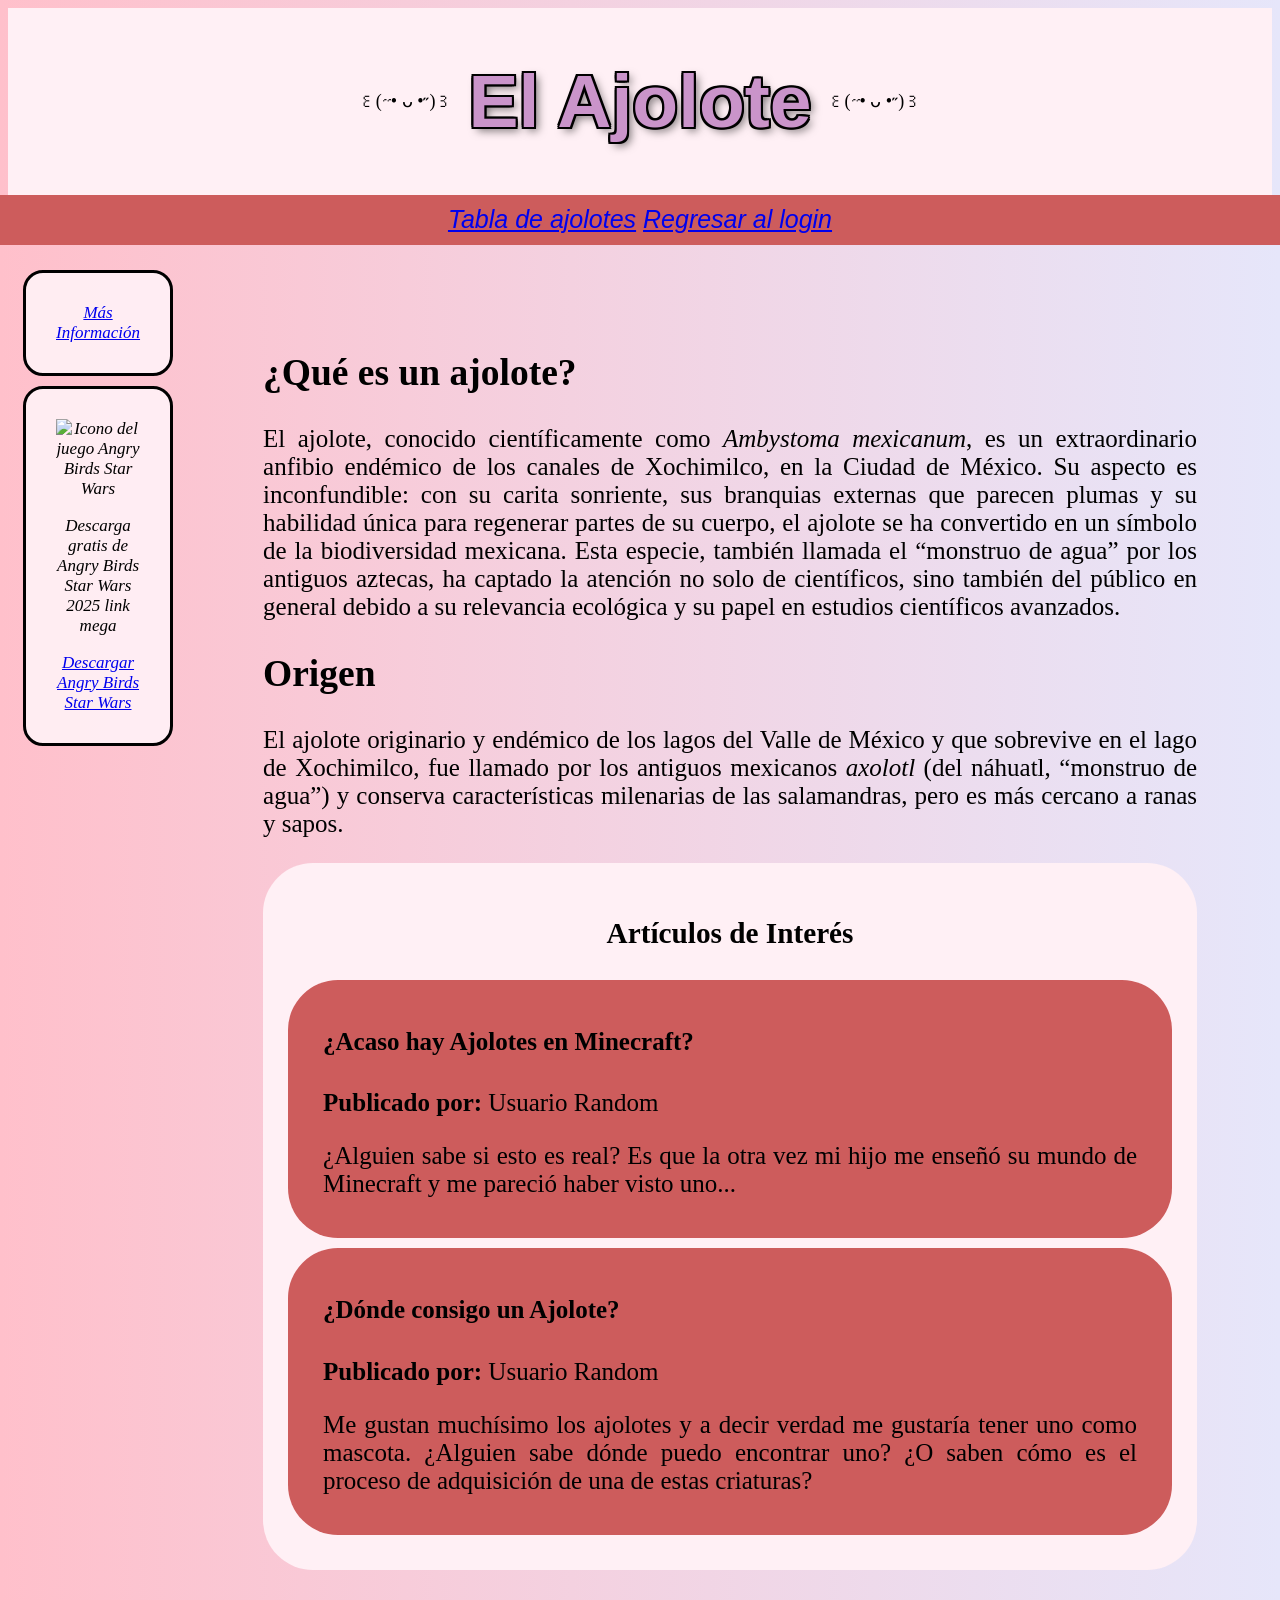
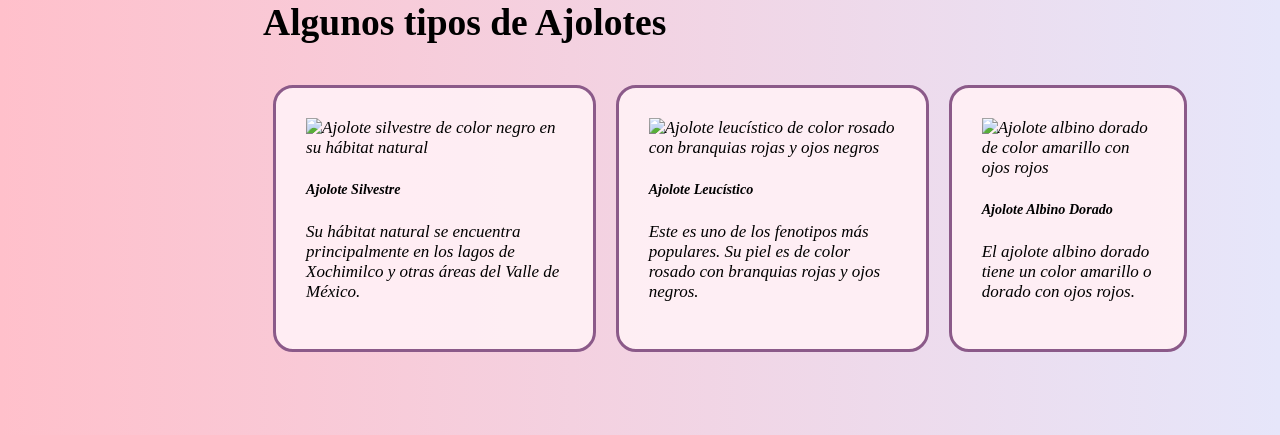
==== index.html @ 92deaf2a "Primer commit" ====
<!DOCTYPE html>
<html lang="es">
  <head>
    <meta charset="UTF-8" />
    <meta name="viewport" content="width=device-width, initial-scale=1.0" />
    <title>El Ajolote - Inicio</title>
    <link rel="stylesheet" href="./css/index.css" />
  </head>
  <body>
    <header class="ParteDelHeader">

      <div class="ParteDelTitulo">
        <p aria-hidden="true">꒰(˶• ᴗ •˶)꒱</p>
        <h1 class="TituloIndex">El Ajolote</h1>
        <p aria-hidden="true">꒰(˶• ᴗ •˶)꒱</p>
      </div>

      <div class="ParteNavegacion">
        <nav id="Navegacion" class="Navegacion" aria-label="Navegación principal">
          <a href="./tabla.html" aria-describedby="nav-description">Tabla de ajolotes</a>
          <a href="./login.html" aria-describedby="nav-description2">Regresar al login</a>
          <span id="nav-description" class="sr-only">Ir a la sección con información detallada de diferentes tipos de ajolotes</span>
          <span id="nav-description2" class="sr-only">Reggresar a la pagina del login</span>
        </nav>
      </div>

    </header>

    <div class="Contenido">

      <aside class="Lateral" aria-label="Información adicional y enlaces relacionados">

        <div class="ContenedorLink">
          <a href="https://i820.photobucket.com/albums/zz130/SirKristoff2/3e3e8c6c.jpg" aria-label="Enlace para obtener más información sobre nosotros">Más Información</a>
        </div>

        <div class="ContenedorLink">
          <img src="https://img.utdstc.com/icon/214/979/2149796275b30306382089f0c12a82680b55568d4b528d63e1dd159b22d4c610:200" alt="Icono del juego Angry Birds Star Wars">
          <p>Descarga gratis de Angry Birds Star Wars 2025 link mega</p>
          <a href="https://angry-birds-star-wars.uptodown.com/android" aria-label="Descargar Angry Birds Star Wars desde Uptodown">Descargar Angry Birds Star Wars</a>
        </div>

      </aside>

      <main class="TodoElContenidoEscrito" role="main" aria-label="Contenido principal sobre ajolotes">

        <section aria-labelledby="que-es-ajolote">
          <h2 id="que-es-ajolote">¿Qué es un ajolote?</h2>
          <p>
          El ajolote, conocido científicamente como <em>Ambystoma mexicanum</em>, es un
          extraordinario anfibio endémico de los canales de Xochimilco, en la
          Ciudad de México. Su aspecto es inconfundible: con su carita
          sonriente, sus branquias externas que parecen plumas y su habilidad
          única para regenerar partes de su cuerpo, el ajolote se ha convertido
          en un símbolo de la biodiversidad mexicana. Esta especie, también
          llamada el <q>monstruo de agua</q> por los antiguos aztecas, ha captado la
          atención no solo de científicos, sino también del público en general
          debido a su relevancia ecológica y su papel en estudios científicos
          avanzados.
          </p>
        </section>

        <section aria-labelledby="origen-ajolote">
          <h2 id="origen-ajolote">Origen</h2>
          <p>
          El ajolote originario y endémico de los lagos del Valle de México y
          que sobrevive en el lago de Xochimilco, fue llamado por los antiguos
          mexicanos <em>axolotl</em> (del náhuatl, <q>monstruo de agua</q>) y conserva
          características milenarias de las salamandras, pero es más cercano a
          ranas y sapos.
          </p>
          
        </section>

        <section class="papuArticulos" aria-labelledby="articulos-interes">
          <h3 id="articulos-interes" class="tituloArticulos">Artículos de Interés</h3>

          <article class="ejemploArticulo" aria-labelledby="articulo-minecraft">
            <h4 id="articulo-minecraft">¿Acaso hay Ajolotes en Minecraft?</h4>
            <p><strong>Publicado por:</strong> Usuario Random</p>
            <p>
              ¿Alguien sabe si esto es real? Es que la otra vez mi hijo
              me enseñó su mundo de Minecraft y me pareció haber visto uno...
            </p>
          </article>

          <article class="ejemploArticulo" aria-labelledby="articulo-donde-conseguir">
            <h4 id="articulo-donde-conseguir">¿Dónde consigo un Ajolote?</h4>
            <p><strong>Publicado por:</strong> Usuario Random</p>
            <p>
              Me gustan muchísimo los ajolotes y a decir verdad me gustaría
              tener uno como mascota. ¿Alguien sabe dónde puedo encontrar uno?
              ¿O saben cómo es el proceso de adquisición de una de estas criaturas?
            </p>
          </article>
        </section>

        <section aria-labelledby="tipos-ajolotes" id="tabla-ajolotes">
          <h2 id="tipos-ajolotes">Algunos tipos de Ajolotes</h2>
          <div id="Tarjetas" class="Tarjetas" role="list" aria-label="Lista de diferentes tipos de ajolotes">

            <div class="tarjetaUnica" role="listitem" aria-labelledby="ajolote-silvestre">
              <img class="ImagenAjolote" src="https://puebla-es.acuariomichin.com/wp-content/uploads/2021/07/ajolote-peligro-de-extincion-1024x640.jpg" alt="Ajolote silvestre de color negro en su hábitat natural">
              <h5 id="ajolote-silvestre">Ajolote Silvestre</h5>
              <p>Su hábitat natural se encuentra principalmente en los lagos de Xochimilco y otras áreas del Valle de México.</p>
            </div>

            <div class="tarjetaUnica" role="listitem" aria-labelledby="ajolote-leucistico">
              <img class="ImagenAjolote" src="https://cdn.shopify.com/s/files/1/0692/0015/0820/files/Ajolote_Leucistico_Blog.jpg?v=1742844116" alt="Ajolote leucístico de color rosado con branquias rojas y ojos negros">
              <h5 id="ajolote-leucistico">Ajolote Leucístico</h5>
              <p>Este es uno de los fenotipos más populares. Su piel es de color rosado con branquias rojas y ojos negros.</p>
            </div>

            <div class="tarjetaUnica" role="listitem" aria-labelledby="ajolote-albino">
              <img class="ImagenAjolote" src="https://cdn.shopify.com/s/files/1/0692/0015/0820/files/Ajolote_Albino_Dorado_Blog.jpg?v=1742844370" alt="Ajolote albino dorado de color amarillo con ojos rojos">
              <h5 id="ajolote-albino">Ajolote Albino Dorado</h5>
              <p>El ajolote albino dorado tiene un color amarillo o dorado con ojos rojos.</p>
            </div>

          </div>
        </section>

      </main>
    </div>
  </body>
</html>
---- css/index.css ----
*{
    box-sizing: border-box;
}

body {
    font-weight: 200;
    font-family: Georgia, 'Times New Roman', Times, serif;
    background: linear-gradient(to right, pink, lavender);
    background-size: cover;
    max-width: fit-content;
}

.ParteDelHeader {
    display: flex;
    flex-direction: column;
    align-items: center;
    justify-content: center;
    background-color: lavenderblush;
    max-width: 18000px;
    max-height: fit-content;
    align-content: center;
    font-size: large;
    text-align: center;
}

.Contenido {
    display: flex;
    flex-direction: row;
    max-height: fit-content;
    max-width: fit-content;
}

.ParteDelTitulo {
    display: flex;
    flex-direction: row;
    justify-content: center;
    align-items: center;
}

.TituloIndex {
    font-size: 75px;
    font-family: Impact, Haettenschweiler, 'Arial Narrow Bold', sans-serif;
    color:rgb(202, 148, 202);
    text-shadow: 
        /* Borde */
        -2px -2px 0 #000,
         2px -2px 0 #000,
        -2px  2px 0 #000,
         2px  2px 0 #000,
        -2px  0px 0 #000,
         2px  0px 0 #000,
         0px -2px 0 #000,
         0px  2px 0 #000,
        /* Sombra adicional para profundidad */
         4px  4px 8px rgba(0,0,0,0.5);
    padding-left: 15px;
    padding-right: 15px;
}

.ParteNavegacion {
    display: flex;
    flex-direction: column;
    background-color: indianred;
    width: 18000px;
    height: 50px;
    align-items: center;
    justify-content: center;
}

.Navegacion {
    font-family: Arial, Helvetica, sans-serif;
    font-size: 25px;
    font-style: italic;
    color: white;
}

a:visited {
    color: inherit;
}

.Lateral {
    display: flex;
    flex-direction: column;
    align-items: center;
    background-image: url("https://images.vexels.com/media/users/3/269935/raw/0886162141e459144c8302f539a538a9-diseno-de-patron-de-axolotl-kawaii.jpg");
    background-size: cover;
    padding: 15px;
}

.ContenedorLink {
    background-color: rgba(255, 240, 245, 0.95);
    border-radius: 20px;
    align-content: center;
    text-align: center;
    font-style: italic;
    font-size: 17px;
    padding: 30px;
    margin-top: 10px;
    border: 3px solid black;
    max-width: fit-content;
}

.TodoElContenidoEscrito {
    padding: 75px;
    text-align: justify;
    font-size: 25px;
}

.papuArticulos {
    background-color: lavenderblush;
    padding: 25px;
    border-radius: 50px;
}

.tituloArticulos {
    text-align: center;
}

.ejemploArticulo {
    background-color: indianred;
    padding-left: 35px;
    padding-right: 35px;
    padding-top: 15px;
    padding-bottom: 15px;
    border-radius: 50px;
    margin-bottom: 10px;
}

.Tarjetas {
    display: flex;
    flex-direction: row;
    max-width: fit-content;
    max-height: fit-content;
}

.ImagenAjolote {
    width: 350px;    /* Ancho fijo */
    height: 300px;
}

.tarjetaUnica {
    background-color: rgba(255, 240, 245, 0.95);
    border-radius: 20px;
    align-items: center;
    justify-content: center;
    text-align: left;
    font-style: italic;
    font-size: 17px;
    padding: 30px;
    margin-top: 10px;
    border: 3px solid rgb(139, 90, 137);
    max-width: fit-content;
    margin-right: 10px;
    margin-left: 10px;
}

.sr-only {
        position: absolute;
        width: 1px;
        height: 1px;
        padding: 0;
        margin: -1px;
        overflow: hidden;
        clip: rect(0, 0, 0, 0);
        white-space: nowrap;
        border: 0;
      }
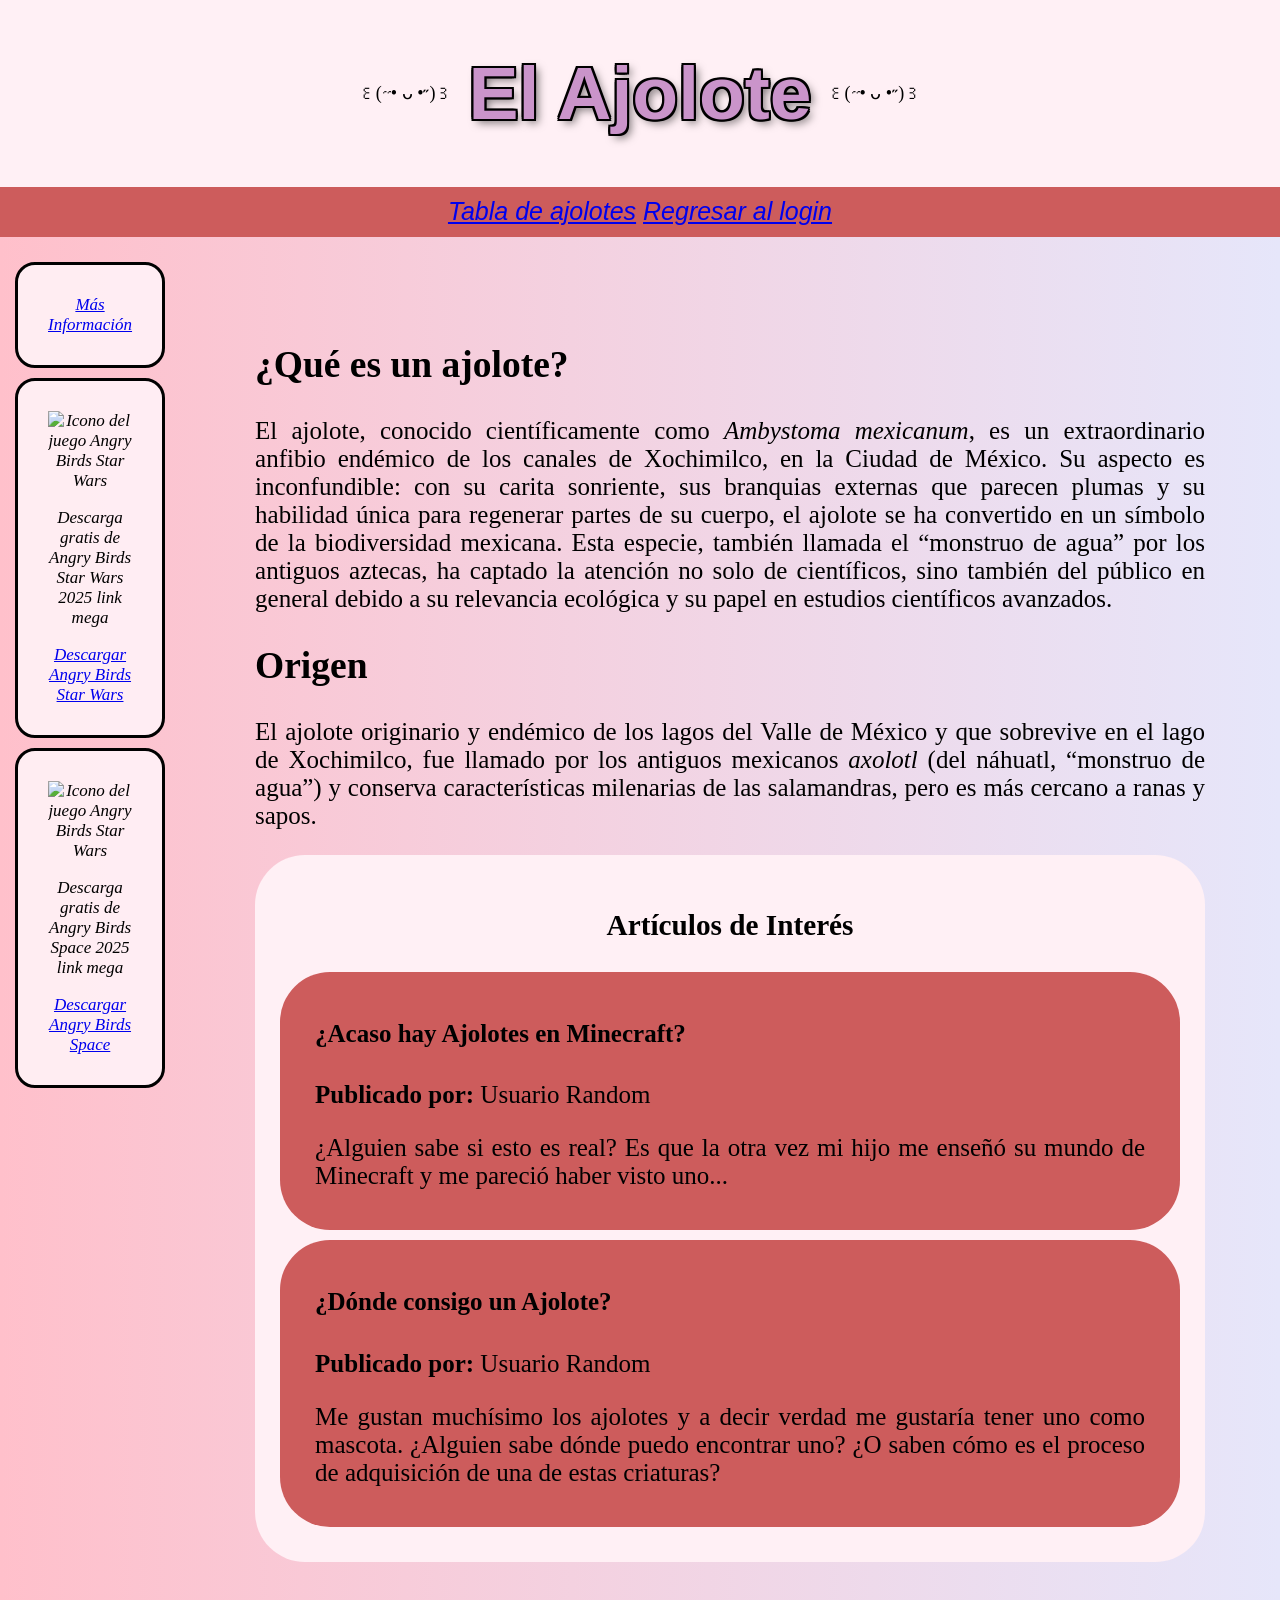
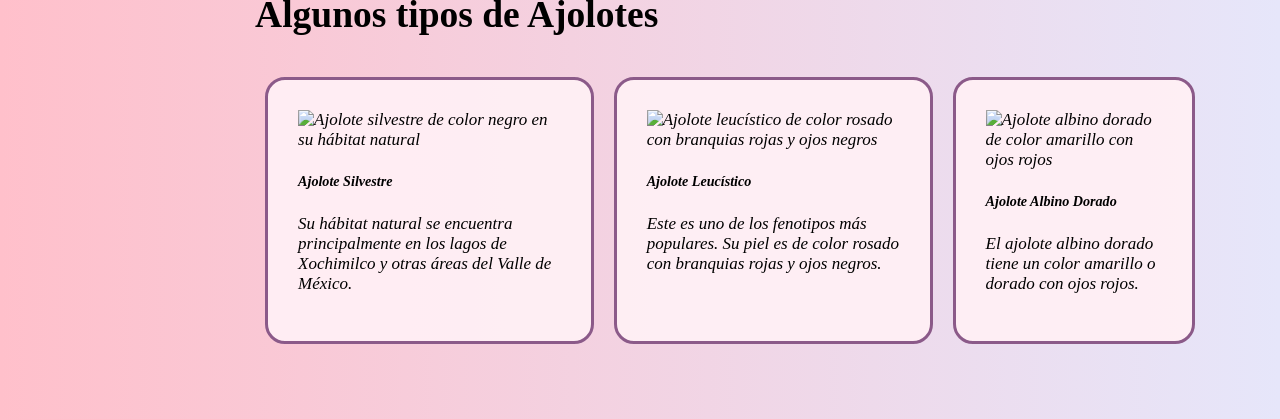
==== commit c2a40858: "Modificación del index" ====
--- a/index.html
+++ b/index.html
@@ -39,6 +39,12 @@
           <img src="https://img.utdstc.com/icon/214/979/2149796275b30306382089f0c12a82680b55568d4b528d63e1dd159b22d4c610:200" alt="Icono del juego Angry Birds Star Wars">
           <p>Descarga gratis de Angry Birds Star Wars 2025 link mega</p>
           <a href="https://angry-birds-star-wars.uptodown.com/android" aria-label="Descargar Angry Birds Star Wars desde Uptodown">Descargar Angry Birds Star Wars</a>
+        </div>
+
+        <div class="ContenedorLink">
+          <img src="https://img.utdstc.com/icon/119/321/1193214e833c3d688a397f3e1b360410ac43304b2be5ae47faf9feaff9acec1e:200" alt="Icono del juego Angry Birds Star Wars">
+          <p>Descarga gratis de Angry Birds Space 2025 link mega</p>
+          <a href="https://angry-birds-space.uptodown.com/android" aria-label="Descargar Angry Birds Space desde Uptodown">Descargar Angry Birds Space</a>
         </div>
 
       </aside>
--- a/css/index.css
+++ b/css/index.css
@@ -8,6 +8,8 @@
     background: linear-gradient(to right, pink, lavender);
     background-size: cover;
     max-width: fit-content;
+    margin: 0;
+    padding: 0;
 }
 
 .ParteDelHeader {
@@ -61,7 +63,7 @@
     display: flex;
     flex-direction: column;
     background-color: indianred;
-    width: 18000px;
+    width: 1800px;
     height: 50px;
     align-items: center;
     justify-content: center;
@@ -155,13 +157,205 @@
 }
 
 .sr-only {
-        position: absolute;
-        width: 1px;
-        height: 1px;
-        padding: 0;
-        margin: -1px;
-        overflow: hidden;
-        clip: rect(0, 0, 0, 0);
-        white-space: nowrap;
-        border: 0;
-      }+    position: absolute;
+    width: 1px;
+    height: 1px;
+    padding: 0;
+    margin: -1px;
+    overflow: hidden;
+    clip: rect(0, 0, 0, 0);
+    white-space: nowrap;
+    border: 0;
+}
+
+/* ===== MEDIA QUERIES PARA DISPOSITIVOS MÓVILES ===== */
+
+/* Tablets y dispositivos medianos */
+@media screen and (max-width: 768px) {
+    .TituloIndex {
+        font-size: 50px;
+        padding-left: 10px;
+        padding-right: 10px;
+    }
+    
+    .ParteNavegacion {
+        width: 100%;
+        height: auto;
+        padding: 10px;
+    }
+    
+    .Navegacion {
+        font-size: 20px;
+        display: flex;
+        flex-direction: column;
+        gap: 10px;
+    }
+    
+    .Navegacion a {
+        display: block;
+        padding: 10px;
+        text-align: center;
+    }
+    
+    .Contenido {
+        flex-direction: column;
+        width: 100%;
+    }
+    
+    .TodoElContenidoEscrito {
+        padding: 30px 20px;
+        font-size: 20px;
+    }
+    
+    .Lateral {
+        order: 2;
+        width: 100%;
+        padding: 20px;
+    }
+    
+    .Tarjetas {
+        flex-direction: column;
+        align-items: center;
+    }
+    
+    .tarjetaUnica {
+        margin: 10px 0;
+        max-width: 90%;
+    }
+    
+    .ImagenAjolote {
+        width: 100%;
+        max-width: 300px;
+        height: auto;
+    }
+}
+
+/* Móviles */
+@media screen and (max-width: 480px) {
+    body {
+        max-width: 100vw;
+        overflow-x: hidden;
+    }
+    
+    .ParteDelHeader {
+        max-width: 100%;
+        padding: 10px;
+    }
+    
+    .ParteDelTitulo {
+        flex-direction: column;
+        gap: 10px;
+    }
+    
+    .ParteDelTitulo p {
+        font-size: 16px;
+    }
+    
+    .TituloIndex {
+        font-size: 35px;
+        padding: 5px;
+        text-align: center;
+    }
+    
+    .ParteNavegacion {
+        width: 100%;
+        padding: 15px;
+    }
+    
+    .Navegacion {
+        font-size: 18px;
+        text-align: center;
+    }
+    
+    .Navegacion a {
+        padding: 12px;
+        margin: 5px 0;
+        border-radius: 5px;
+        background-color: rgba(255, 255, 255, 0.2);
+    }
+    
+    .TodoElContenidoEscrito {
+        padding: 20px 15px;
+        font-size: 18px;
+    }
+    
+    .TodoElContenidoEscrito h2 {
+        font-size: 24px;
+        text-align: center;
+    }
+    
+    .papuArticulos {
+        padding: 15px;
+        border-radius: 25px;
+        margin: 15px 0;
+    }
+    
+    .ejemploArticulo {
+        padding: 15px 20px;
+        border-radius: 25px;
+        margin-bottom: 15px;
+    }
+    
+    .ContenedorLink {
+        padding: 20px;
+        margin: 15px 0;
+        font-size: 15px;
+        max-width: 100%;
+    }
+    
+    .ContenedorLink img {
+        max-width: 100%;
+        height: auto;
+    }
+    
+    .Lateral {
+        padding: 15px;
+    }
+    
+    .tarjetaUnica {
+        padding: 20px;
+        margin: 15px 0;
+        max-width: 95%;
+        font-size: 16px;
+    }
+    
+    .tarjetaUnica h5 {
+        font-size: 20px;
+        text-align: center;
+        margin-bottom: 10px;
+    }
+    
+    .ImagenAjolote {
+        width: 100%;
+        max-width: 250px;
+        height: auto;
+        border-radius: 10px;
+    }
+}
+
+/* Móviles muy pequeños */
+@media screen and (max-width: 320px) {
+    .TituloIndex {
+        font-size: 28px;
+        word-break: break-word;
+    }
+    
+    .TodoElContenidoEscrito {
+        padding: 15px 10px;
+        font-size: 16px;
+    }
+    
+    .Navegacion {
+        font-size: 16px;
+    }
+    
+    .tarjetaUnica {
+        padding: 15px;
+        font-size: 14px;
+    }
+    
+    .ContenedorLink {
+        padding: 15px;
+        font-size: 14px;
+    }
+}
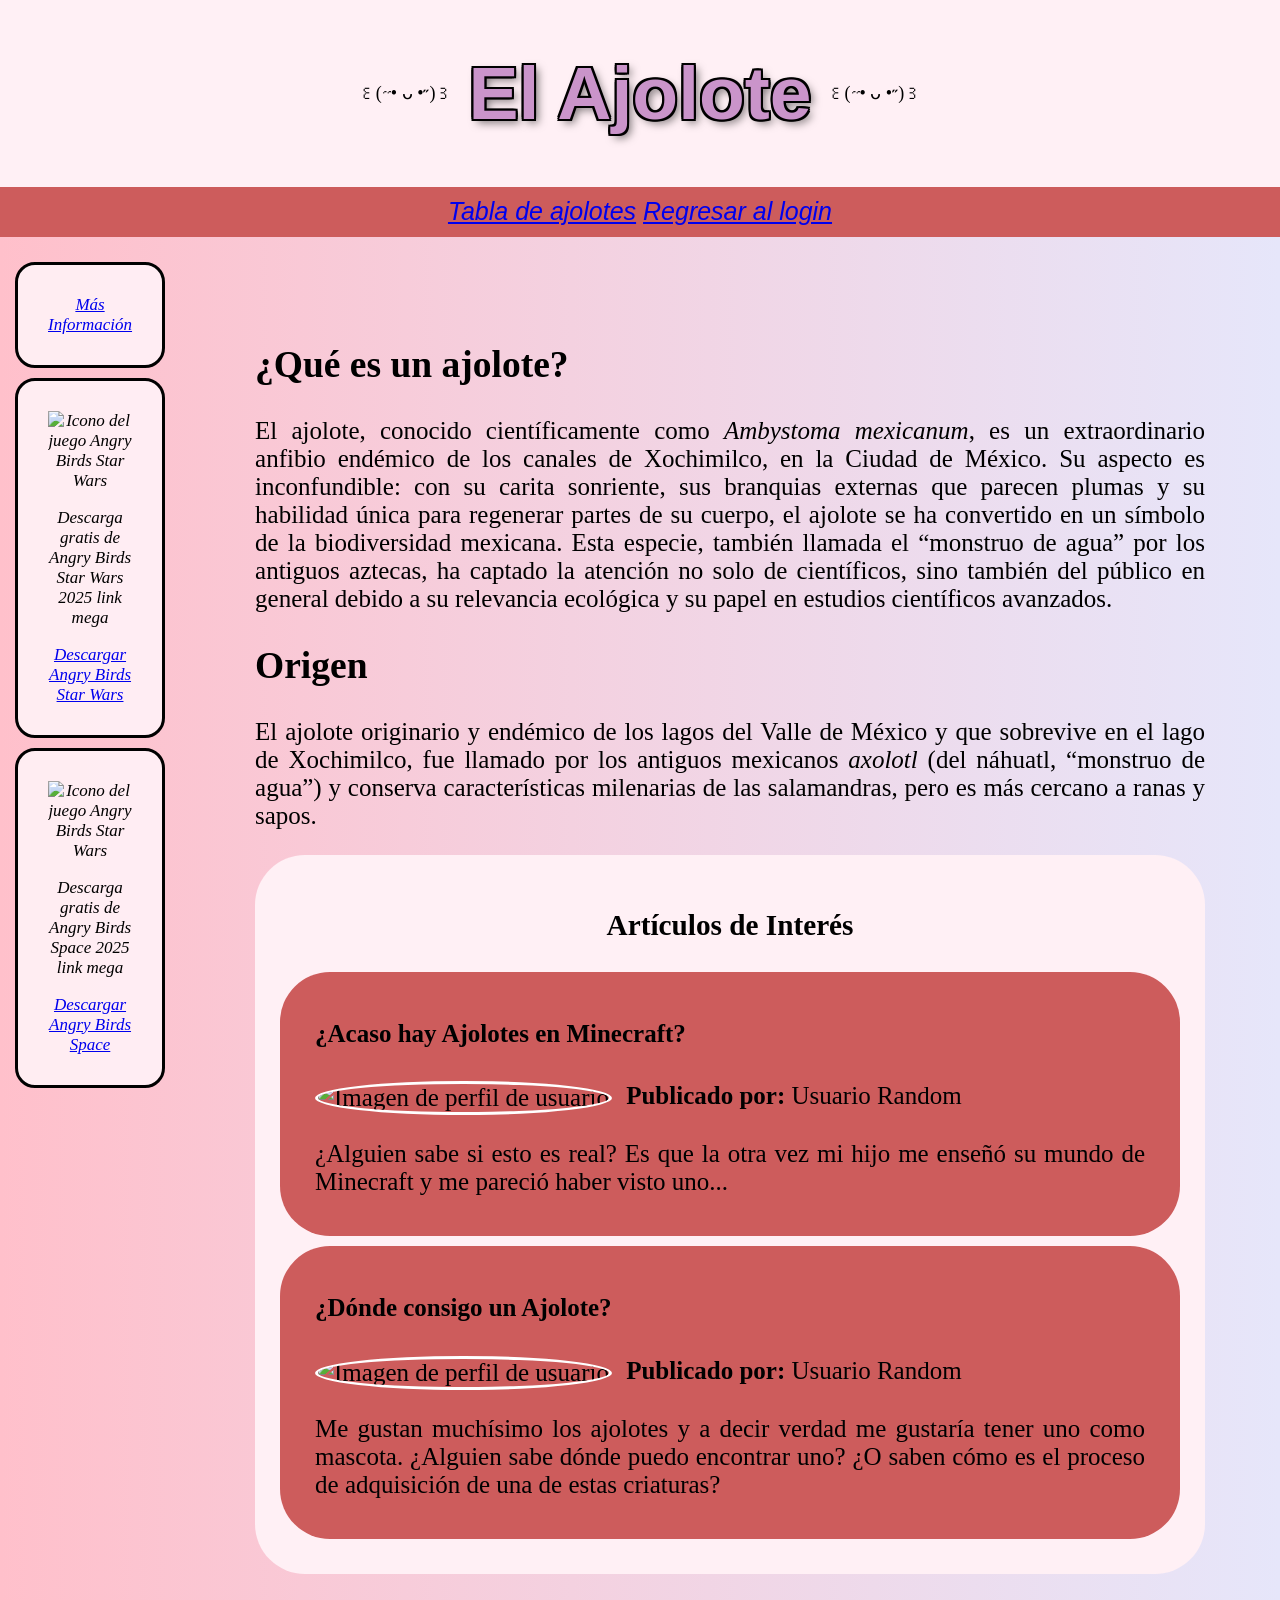
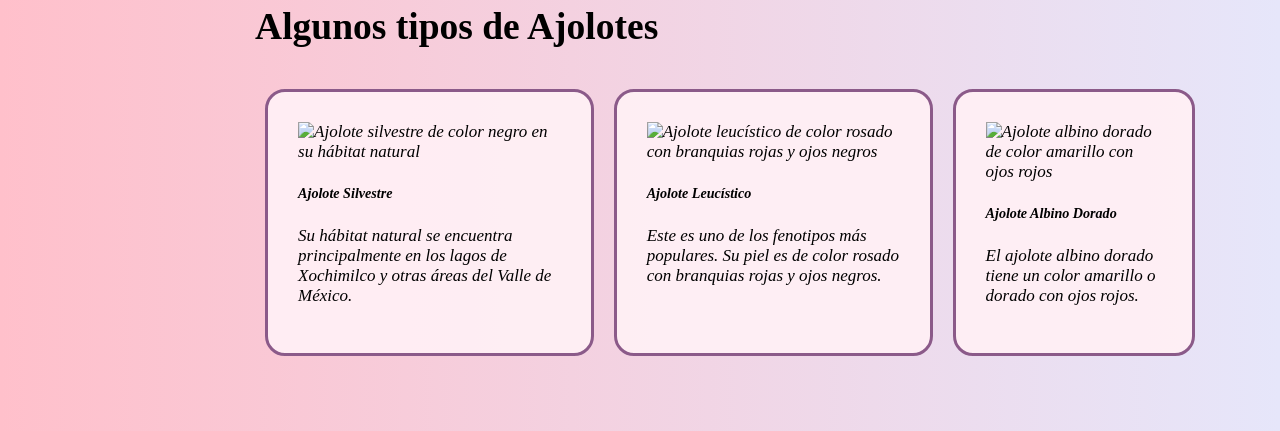
==== commit f1fe3a55: "Adición de foto de perfil a los articulos" ====
--- a/index.html
+++ b/index.html
@@ -84,7 +84,11 @@
 
           <article class="ejemploArticulo" aria-labelledby="articulo-minecraft">
             <h4 id="articulo-minecraft">¿Acaso hay Ajolotes en Minecraft?</h4>
-            <p><strong>Publicado por:</strong> Usuario Random</p>
+            <p>
+              <img class="pfp" src="https://media.tenor.com/5LfI3UXUGwkAAAAe/damn-bird.png" alt="Imagen de perfil de usuario">
+              <strong>Publicado por:</strong> 
+              Usuario Random
+            </p>
             <p>
               ¿Alguien sabe si esto es real? Es que la otra vez mi hijo
               me enseñó su mundo de Minecraft y me pareció haber visto uno...
@@ -93,7 +97,11 @@
 
           <article class="ejemploArticulo" aria-labelledby="articulo-donde-conseguir">
             <h4 id="articulo-donde-conseguir">¿Dónde consigo un Ajolote?</h4>
-            <p><strong>Publicado por:</strong> Usuario Random</p>
+            <p>
+              <img class="pfp" src="https://media.tenor.com/5LfI3UXUGwkAAAAe/damn-bird.png" alt="Imagen de perfil de usuario">
+              <strong>Publicado por:</strong> 
+              Usuario Random
+            </p>
             <p>
               Me gustan muchísimo los ajolotes y a decir verdad me gustaría
               tener uno como mascota. ¿Alguien sabe dónde puedo encontrar uno?
--- a/css/index.css
+++ b/css/index.css
@@ -128,6 +128,16 @@
     margin-bottom: 10px;
 }
 
+.pfp {
+    width: 50px;
+    height: 50px;
+    border-radius: 50%;
+    border: 3px solid white;
+    object-fit: cover;
+    vertical-align: middle;
+    margin-right: 8px;
+    }
+
 .Tarjetas {
     display: flex;
     flex-direction: row;
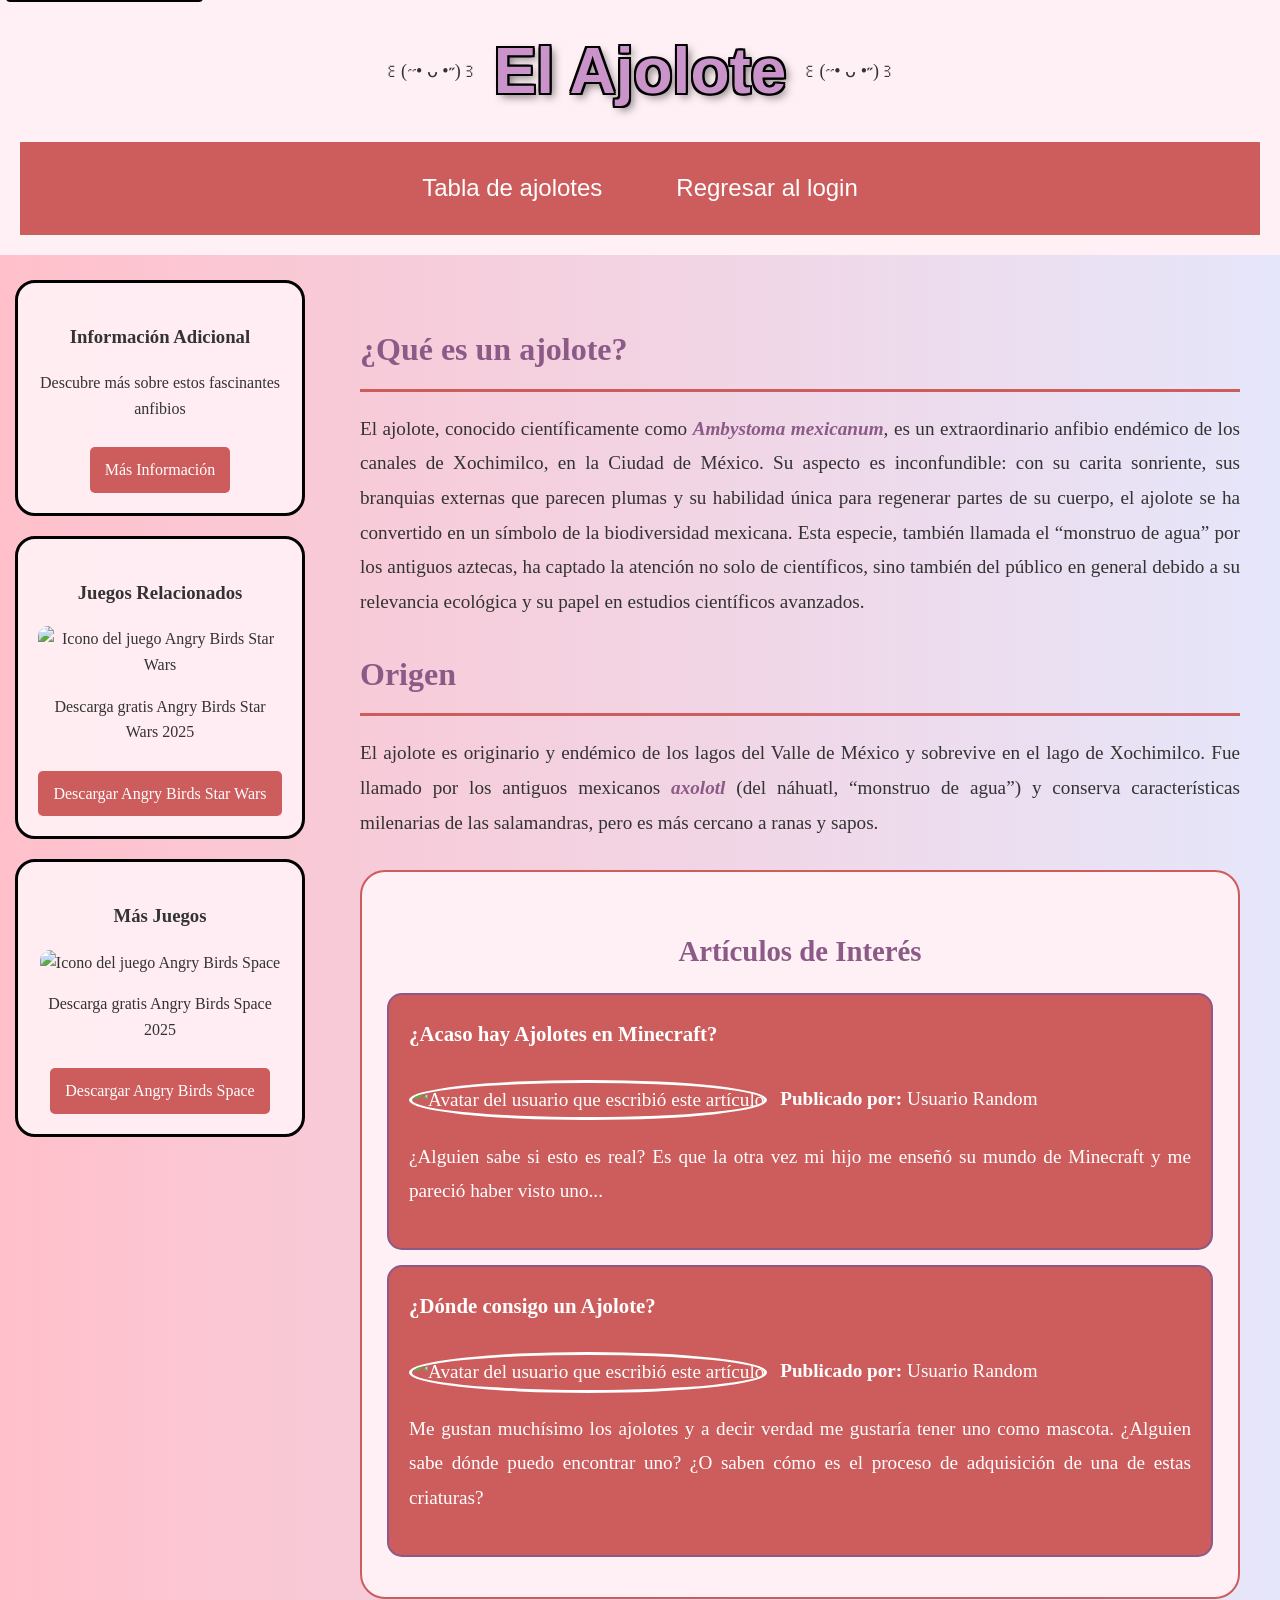
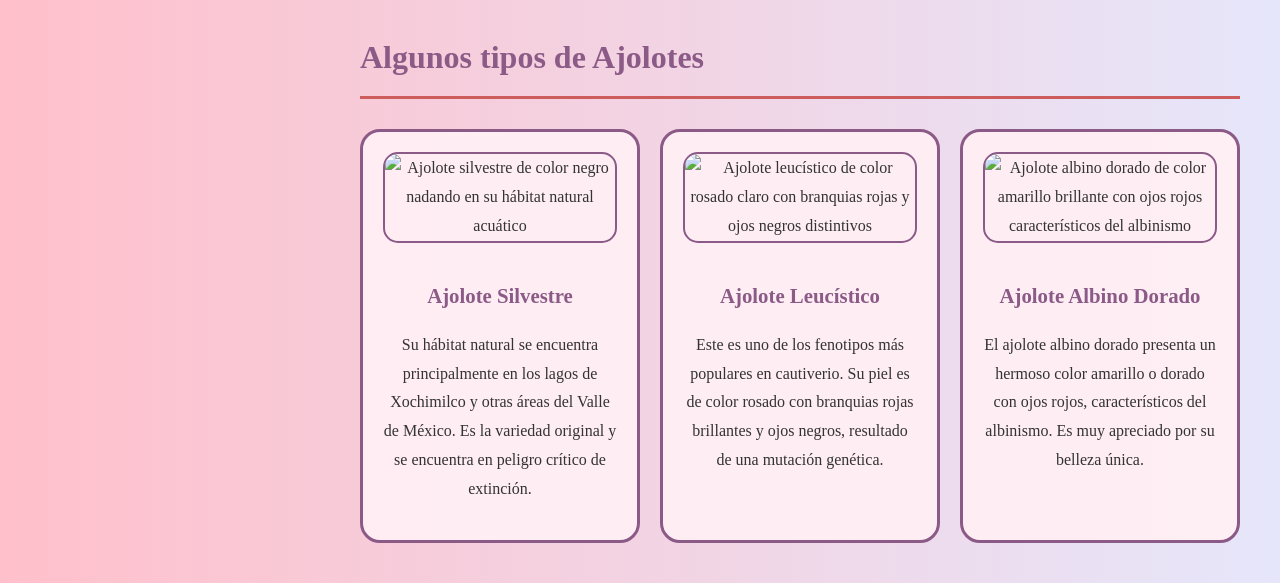
==== commit 0b0d3736: "Creo que ya es el final?" ====
--- a/index.html
+++ b/index.html
@@ -1,141 +1,175 @@
-
 <!DOCTYPE html>
 <html lang="es">
-  <head>
+<head>
+  
     <meta charset="UTF-8" />
     <meta name="viewport" content="width=device-width, initial-scale=1.0" />
     <title>El Ajolote - Inicio</title>
-    <link rel="stylesheet" href="./css/index.css" />
-  </head>
-  <body>
-    <header class="ParteDelHeader">
+    <link rel="stylesheet" href="./css/index.css">
 
-      <div class="ParteDelTitulo">
-        <p aria-hidden="true">꒰(˶• ᴗ •˶)꒱</p>
-        <h1 class="TituloIndex">El Ajolote</h1>
-        <p aria-hidden="true">꒰(˶• ᴗ •˶)꒱</p>
-      </div>
+</head>
+<body>
+    <a href="#main-content" class="skip-link">Saltar al contenido principal</a>
+    
+    <header class="ParteDelHeader" role="banner">
+        <div class="ParteDelTitulo">
+            <p aria-hidden="true">꒰(˶• ᴗ •˶)꒱</p>
+            <h1 class="TituloIndex">El Ajolote</h1>
+            <p aria-hidden="true">꒰(˶• ᴗ •˶)꒱</p>
+        </div>
 
-      <div class="ParteNavegacion">
-        <nav id="Navegacion" class="Navegacion" aria-label="Navegación principal">
-          <a href="./tabla.html" aria-describedby="nav-description">Tabla de ajolotes</a>
-          <a href="./login.html" aria-describedby="nav-description2">Regresar al login</a>
-          <span id="nav-description" class="sr-only">Ir a la sección con información detallada de diferentes tipos de ajolotes</span>
-          <span id="nav-description2" class="sr-only">Reggresar a la pagina del login</span>
-        </nav>
-      </div>
-
+        <div class="ParteNavegacion">
+            <nav class="Navegacion" aria-label="Navegación principal" role="navigation">
+                <a href="./tabla.html" 
+                   aria-describedby="nav-description"
+                   title="Ir a la tabla con información detallada de diferentes tipos de ajolotes">
+                   Tabla de ajolotes
+                </a>
+                <a href="./login.html" 
+                   aria-describedby="nav-description2"
+                   title="Regresar a la página de inicio de sesión">
+                   Regresar al login
+                </a>
+            </nav>
+            <div id="nav-description" class="sr-only">Navegar a la sección con información detallada de diferentes tipos de ajolotes</div>
+            <div id="nav-description2" class="sr-only">Regresar a la página del login</div>
+        </div>
     </header>
 
     <div class="Contenido">
-
-      <aside class="Lateral" aria-label="Información adicional y enlaces relacionados">
-
-        <div class="ContenedorLink">
-          <a href="https://i820.photobucket.com/albums/zz130/SirKristoff2/3e3e8c6c.jpg" aria-label="Enlace para obtener más información sobre nosotros">Más Información</a>
-        </div>
-
-        <div class="ContenedorLink">
-          <img src="https://img.utdstc.com/icon/214/979/2149796275b30306382089f0c12a82680b55568d4b528d63e1dd159b22d4c610:200" alt="Icono del juego Angry Birds Star Wars">
-          <p>Descarga gratis de Angry Birds Star Wars 2025 link mega</p>
-          <a href="https://angry-birds-star-wars.uptodown.com/android" aria-label="Descargar Angry Birds Star Wars desde Uptodown">Descargar Angry Birds Star Wars</a>
-        </div>
-
-        <div class="ContenedorLink">
-          <img src="https://img.utdstc.com/icon/119/321/1193214e833c3d688a397f3e1b360410ac43304b2be5ae47faf9feaff9acec1e:200" alt="Icono del juego Angry Birds Star Wars">
-          <p>Descarga gratis de Angry Birds Space 2025 link mega</p>
-          <a href="https://angry-birds-space.uptodown.com/android" aria-label="Descargar Angry Birds Space desde Uptodown">Descargar Angry Birds Space</a>
-        </div>
-
-      </aside>
-
-      <main class="TodoElContenidoEscrito" role="main" aria-label="Contenido principal sobre ajolotes">
-
-        <section aria-labelledby="que-es-ajolote">
-          <h2 id="que-es-ajolote">¿Qué es un ajolote?</h2>
-          <p>
-          El ajolote, conocido científicamente como <em>Ambystoma mexicanum</em>, es un
-          extraordinario anfibio endémico de los canales de Xochimilco, en la
-          Ciudad de México. Su aspecto es inconfundible: con su carita
-          sonriente, sus branquias externas que parecen plumas y su habilidad
-          única para regenerar partes de su cuerpo, el ajolote se ha convertido
-          en un símbolo de la biodiversidad mexicana. Esta especie, también
-          llamada el <q>monstruo de agua</q> por los antiguos aztecas, ha captado la
-          atención no solo de científicos, sino también del público en general
-          debido a su relevancia ecológica y su papel en estudios científicos
-          avanzados.
-          </p>
-        </section>
-
-        <section aria-labelledby="origen-ajolote">
-          <h2 id="origen-ajolote">Origen</h2>
-          <p>
-          El ajolote originario y endémico de los lagos del Valle de México y
-          que sobrevive en el lago de Xochimilco, fue llamado por los antiguos
-          mexicanos <em>axolotl</em> (del náhuatl, <q>monstruo de agua</q>) y conserva
-          características milenarias de las salamandras, pero es más cercano a
-          ranas y sapos.
-          </p>
-          
-        </section>
-
-        <section class="papuArticulos" aria-labelledby="articulos-interes">
-          <h3 id="articulos-interes" class="tituloArticulos">Artículos de Interés</h3>
-
-          <article class="ejemploArticulo" aria-labelledby="articulo-minecraft">
-            <h4 id="articulo-minecraft">¿Acaso hay Ajolotes en Minecraft?</h4>
-            <p>
-              <img class="pfp" src="https://media.tenor.com/5LfI3UXUGwkAAAAe/damn-bird.png" alt="Imagen de perfil de usuario">
-              <strong>Publicado por:</strong> 
-              Usuario Random
-            </p>
-            <p>
-              ¿Alguien sabe si esto es real? Es que la otra vez mi hijo
-              me enseñó su mundo de Minecraft y me pareció haber visto uno...
-            </p>
-          </article>
-
-          <article class="ejemploArticulo" aria-labelledby="articulo-donde-conseguir">
-            <h4 id="articulo-donde-conseguir">¿Dónde consigo un Ajolote?</h4>
-            <p>
-              <img class="pfp" src="https://media.tenor.com/5LfI3UXUGwkAAAAe/damn-bird.png" alt="Imagen de perfil de usuario">
-              <strong>Publicado por:</strong> 
-              Usuario Random
-            </p>
-            <p>
-              Me gustan muchísimo los ajolotes y a decir verdad me gustaría
-              tener uno como mascota. ¿Alguien sabe dónde puedo encontrar uno?
-              ¿O saben cómo es el proceso de adquisición de una de estas criaturas?
-            </p>
-          </article>
-        </section>
-
-        <section aria-labelledby="tipos-ajolotes" id="tabla-ajolotes">
-          <h2 id="tipos-ajolotes">Algunos tipos de Ajolotes</h2>
-          <div id="Tarjetas" class="Tarjetas" role="list" aria-label="Lista de diferentes tipos de ajolotes">
-
-            <div class="tarjetaUnica" role="listitem" aria-labelledby="ajolote-silvestre">
-              <img class="ImagenAjolote" src="https://puebla-es.acuariomichin.com/wp-content/uploads/2021/07/ajolote-peligro-de-extincion-1024x640.jpg" alt="Ajolote silvestre de color negro en su hábitat natural">
-              <h5 id="ajolote-silvestre">Ajolote Silvestre</h5>
-              <p>Su hábitat natural se encuentra principalmente en los lagos de Xochimilco y otras áreas del Valle de México.</p>
+        <aside class="Lateral" role="complementary" aria-label="Información adicional y enlaces relacionados">
+            <div class="ContenedorLink">
+                <h3>Información Adicional</h3>
+                <p>Descubre más sobre estos fascinantes anfibios</p>
+                <a href="https://i820.photobucket.com/albums/zz130/SirKristoff2/3e3e8c6c.jpg" 
+                   aria-label="Enlace para obtener más información sobre ajolotes"
+                   target="_blank"
+                   rel="noopener noreferrer">
+                   Más Información
+                </a>
             </div>
 
-            <div class="tarjetaUnica" role="listitem" aria-labelledby="ajolote-leucistico">
-              <img class="ImagenAjolote" src="https://cdn.shopify.com/s/files/1/0692/0015/0820/files/Ajolote_Leucistico_Blog.jpg?v=1742844116" alt="Ajolote leucístico de color rosado con branquias rojas y ojos negros">
-              <h5 id="ajolote-leucistico">Ajolote Leucístico</h5>
-              <p>Este es uno de los fenotipos más populares. Su piel es de color rosado con branquias rojas y ojos negros.</p>
+            <div class="ContenedorLink">
+                <h3>Juegos Relacionados</h3>
+                <img src="https://img.utdstc.com/icon/214/979/2149796275b30306382089f0c12a82680b55568d4b528d63e1dd159b22d4c610:200" 
+                     alt="Icono del juego Angry Birds Star Wars">
+                <p>Descarga gratis Angry Birds Star Wars 2025</p>
+                <a href="https://angry-birds-star-wars.uptodown.com/android" 
+                   aria-label="Descargar Angry Birds Star Wars desde Uptodown"
+                   target="_blank"
+                   rel="noopener noreferrer">
+                   Descargar Angry Birds Star Wars
+                </a>
             </div>
 
-            <div class="tarjetaUnica" role="listitem" aria-labelledby="ajolote-albino">
-              <img class="ImagenAjolote" src="https://cdn.shopify.com/s/files/1/0692/0015/0820/files/Ajolote_Albino_Dorado_Blog.jpg?v=1742844370" alt="Ajolote albino dorado de color amarillo con ojos rojos">
-              <h5 id="ajolote-albino">Ajolote Albino Dorado</h5>
-              <p>El ajolote albino dorado tiene un color amarillo o dorado con ojos rojos.</p>
+            <div class="ContenedorLink">
+                <h3>Más Juegos</h3>
+                <img src="https://img.utdstc.com/icon/119/321/1193214e833c3d688a397f3e1b360410ac43304b2be5ae47faf9feaff9acec1e:200" 
+                     alt="Icono del juego Angry Birds Space">
+                <p>Descarga gratis Angry Birds Space 2025</p>
+                <a href="https://angry-birds-space.uptodown.com/android" 
+                   aria-label="Descargar Angry Birds Space desde Uptodown"
+                   target="_blank"
+                   rel="noopener noreferrer">
+                   Descargar Angry Birds Space
+                </a>
             </div>
+        </aside>
 
-          </div>
-        </section>
+        <main id="main-content" class="TodoElContenidoEscrito" role="main" aria-label="Contenido principal sobre ajolotes">
+            <section aria-labelledby="que-es-ajolote">
+                <h2 id="que-es-ajolote">¿Qué es un ajolote?</h2>
+                <p>
+                    El ajolote, conocido científicamente como <em>Ambystoma mexicanum</em>, es un
+                    extraordinario anfibio endémico de los canales de Xochimilco, en la
+                    Ciudad de México. Su aspecto es inconfundible: con su carita
+                    sonriente, sus branquias externas que parecen plumas y su habilidad
+                    única para regenerar partes de su cuerpo, el ajolote se ha convertido
+                    en un símbolo de la biodiversidad mexicana. Esta especie, también
+                    llamada el <q>monstruo de agua</q> por los antiguos aztecas, ha captado la
+                    atención no solo de científicos, sino también del público en general
+                    debido a su relevancia ecológica y su papel en estudios científicos
+                    avanzados.
+                </p>
+            </section>
 
-      </main>
+            <section aria-labelledby="origen-ajolote">
+                <h2 id="origen-ajolote">Origen</h2>
+                <p>
+                    El ajolote es originario y endémico de los lagos del Valle de México y
+                    sobrevive en el lago de Xochimilco. Fue llamado por los antiguos
+                    mexicanos <em>axolotl</em> (del náhuatl, <q>monstruo de agua</q>) y conserva
+                    características milenarias de las salamandras, pero es más cercano a
+                    ranas y sapos.
+                </p>
+            </section>
+
+            <section class="papuArticulos" aria-labelledby="articulos-interes">
+                <h3 id="articulos-interes" class="tituloArticulos">Artículos de Interés</h3>
+
+                <article class="ejemploArticulo" aria-labelledby="articulo-minecraft">
+                    <h4 id="articulo-minecraft">¿Acaso hay Ajolotes en Minecraft?</h4>
+                    <p>
+                        <img class="pfp" 
+                             src="https://media.tenor.com/5LfI3UXUGwkAAAAe/damn-bird.png" 
+                             alt="Avatar del usuario que escribió este artículo">
+                        <strong>Publicado por:</strong> 
+                        Usuario Random
+                    </p>
+                    <p>
+                        ¿Alguien sabe si esto es real? Es que la otra vez mi hijo
+                        me enseñó su mundo de Minecraft y me pareció haber visto uno...
+                    </p>
+                </article>
+
+                <article class="ejemploArticulo" aria-labelledby="articulo-donde-conseguir">
+                    <h4 id="articulo-donde-conseguir">¿Dónde consigo un Ajolote?</h4>
+                    <p>
+                        <img class="pfp" 
+                             src="https://media.tenor.com/5LfI3UXUGwkAAAAe/damn-bird.png" 
+                             alt="Avatar del usuario que escribió este artículo">
+                        <strong>Publicado por:</strong> 
+                        Usuario Random
+                    </p>
+                    <p>
+                        Me gustan muchísimo los ajolotes y a decir verdad me gustaría
+                        tener uno como mascota. ¿Alguien sabe dónde puedo encontrar uno?
+                        ¿O saben cómo es el proceso de adquisición de una de estas criaturas?
+                    </p>
+                </article>
+            </section>
+
+            <section aria-labelledby="tipos-ajolotes">
+                <h2 id="tipos-ajolotes">Algunos tipos de Ajolotes</h2>
+                <div class="Tarjetas" role="list" aria-label="Lista de diferentes tipos de ajolotes">
+
+                    <div class="tarjetaUnica" role="listitem" tabindex="0" aria-labelledby="ajolote-silvestre">
+                        <img class="ImagenAjolote" 
+                             src="https://puebla-es.acuariomichin.com/wp-content/uploads/2021/07/ajolote-peligro-de-extincion-1024x640.jpg" 
+                             alt="Ajolote silvestre de color negro nadando en su hábitat natural acuático">
+                        <h5 id="ajolote-silvestre">Ajolote Silvestre</h5>
+                        <p>Su hábitat natural se encuentra principalmente en los lagos de Xochimilco y otras áreas del Valle de México. Es la variedad original y se encuentra en peligro crítico de extinción.</p>
+                    </div>
+
+                    <div class="tarjetaUnica" role="listitem" tabindex="0" aria-labelledby="ajolote-leucistico">
+                        <img class="ImagenAjolote" 
+                             src="https://cdn.shopify.com/s/files/1/0692/0015/0820/files/Ajolote_Leucistico_Blog.jpg?v=1742844116" 
+                             alt="Ajolote leucístico de color rosado claro con branquias rojas y ojos negros distintivos">
+                        <h5 id="ajolote-leucistico">Ajolote Leucístico</h5>
+                        <p>Este es uno de los fenotipos más populares en cautiverio. Su piel es de color rosado con branquias rojas brillantes y ojos negros, resultado de una mutación genética.</p>
+                    </div>
+
+                    <div class="tarjetaUnica" role="listitem" tabindex="0" aria-labelledby="ajolote-albino">
+                        <img class="ImagenAjolote" 
+                             src="https://cdn.shopify.com/s/files/1/0692/0015/0820/files/Ajolote_Albino_Dorado_Blog.jpg?v=1742844370" 
+                             alt="Ajolote albino dorado de color amarillo brillante con ojos rojos característicos del albinismo">
+                        <h5 id="ajolote-albino">Ajolote Albino Dorado</h5>
+                        <p>El ajolote albino dorado presenta un hermoso color amarillo o dorado con ojos rojos, característicos del albinismo. Es muy apreciado por su belleza única.</p>
+                    </div>
+
+                </div>
+            </section>
+        </main>
     </div>
-  </body>
-</html>
+</body>
+</html>
--- a/css/index.css
+++ b/css/index.css
@@ -1,371 +1,362 @@
-*{
-    box-sizing: border-box;
+* {
+  box-sizing: border-box;
 }
 
 body {
-    font-weight: 200;
-    font-family: Georgia, 'Times New Roman', Times, serif;
-    background: linear-gradient(to right, pink, lavender);
-    background-size: cover;
-    max-width: fit-content;
-    margin: 0;
-    padding: 0;
+  font-weight: 400;
+  font-family: Georgia, "Times New Roman", Times, serif;
+  background: linear-gradient(to right, #ffc0cb, #e6e6fa);
+  background-size: cover;
+  margin: 0;
+  padding: 0;
+  line-height: 1.6;
+  color: #333;
+}
+
+.skip-link {
+  position: absolute;
+  top: -40px;
+  left: 6px;
+  background: #000;
+  color: #fff;
+  padding: 8px;
+  text-decoration: none;
+  border-radius: 4px;
+  z-index: 1000;
+}
+
+.skip-link:focus {
+  top: 6px;
 }
 
 .ParteDelHeader {
-    display: flex;
+  display: flex;
+  flex-direction: column;
+  align-items: center;
+  justify-content: center;
+  background-color: #fff0f5;
+  width: 100%;
+  font-size: large;
+  text-align: center;
+  padding: 20px;
+}
+
+.ParteDelTitulo {
+  display: flex;
+  flex-direction: row;
+  justify-content: center;
+  align-items: center;
+  margin-bottom: 20px;
+}
+
+.TituloIndex {
+  font-size: clamp(2rem, 5vw, 4.5rem);
+  font-family: Impact, Haettenschweiler, "Arial Narrow Bold", sans-serif;
+  color: #ca94ca;
+  text-shadow: -2px -2px 0 #000, 2px -2px 0 #000, -2px 2px 0 #000,
+    2px 2px 0 #000, -2px 0px 0 #000, 2px 0px 0 #000, 0px -2px 0 #000,
+    0px 2px 0 #000, 4px 4px 8px rgba(0, 0, 0, 0.5);
+  padding: 0 15px;
+  margin: 0;
+}
+
+.ParteNavegacion {
+  display: flex;
+  flex-direction: column;
+  background-color: #cd5c5c;
+  width: 100%;
+  align-items: center;
+  justify-content: center;
+  padding: 15px;
+}
+
+.Navegacion {
+  font-family: Arial, Helvetica, sans-serif;
+  font-size: 1.5rem;
+  display: flex;
+  gap: 30px;
+}
+
+.Navegacion a {
+  color: white;
+  text-decoration: none;
+  padding: 10px 20px;
+  border-radius: 5px;
+  transition: all 0.3s ease;
+  border: 2px solid transparent;
+}
+
+.Navegacion a:hover,
+.Navegacion a:focus {
+  background-color: rgba(255, 255, 255, 0.2);
+  border: 2px solid white;
+  outline: none;
+}
+
+.Navegacion a:visited {
+  color: white;
+}
+
+.Contenido {
+  display: flex;
+  flex-direction: row;
+  width: 100%;
+}
+
+.Lateral {
+  display: flex;
+  flex-direction: column;
+  align-items: center;
+  background-image: url("https://images.vexels.com/media/users/3/269935/raw/0886162141e459144c8302f539a538a9-diseno-de-patron-de-axolotl-kawaii.jpg");
+  background-size: cover;
+  padding: 15px;
+  width: 25%;
+  min-width: 300px;
+}
+
+.ContenedorLink {
+  background-color: rgba(255, 240, 245, 0.95);
+  border-radius: 20px;
+  text-align: center;
+  font-size: 1rem;
+  padding: 20px;
+  margin: 10px 0;
+  border: 3px solid #000;
+  width: 100%;
+}
+
+.ContenedorLink a {
+  display: inline-block;
+  background-color: #cd5c5c;
+  color: white;
+  padding: 10px 15px;
+  text-decoration: none;
+  border-radius: 5px;
+  margin-top: 10px;
+  transition: all 0.3s ease;
+}
+
+.ContenedorLink a:hover,
+.ContenedorLink a:focus {
+  background-color: #b22222;
+  transform: translateY(-2px);
+  outline: 2px solid #000;
+}
+
+.ContenedorLink img {
+  max-width: 100%;
+  height: auto;
+  border-radius: 10px;
+}
+
+.TodoElContenidoEscrito {
+  padding: 40px;
+  text-align: justify;
+  font-size: 1.2rem;
+  flex: 1;
+  line-height: 1.8;
+}
+
+.TodoElContenidoEscrito h2 {
+  color: #8b5a87;
+  font-size: 2rem;
+  margin-bottom: 20px;
+  border-bottom: 3px solid #cd5c5c;
+  padding-bottom: 10px;
+}
+
+.TodoElContenidoEscrito h3 {
+  color: #8b5a87;
+  font-size: 1.8rem;
+  margin-bottom: 15px;
+}
+
+.TodoElContenidoEscrito em {
+  font-style: italic;
+  font-weight: bold;
+  color: #8b5a87;
+}
+
+.papuArticulos {
+  background-color: #fff0f5;
+  padding: 25px;
+  border-radius: 25px;
+  margin: 30px 0;
+  border: 2px solid #cd5c5c;
+}
+
+.tituloArticulos {
+  text-align: center;
+  color: #8b5a87;
+  margin-bottom: 20px;
+}
+
+.ejemploArticulo {
+  background-color: #cd5c5c;
+  color: white;
+  padding: 20px;
+  border-radius: 15px;
+  margin-bottom: 15px;
+  border: 2px solid #8b5a87;
+}
+
+.ejemploArticulo h4 {
+  margin-top: 0;
+  font-size: 1.3rem;
+}
+
+.pfp {
+  width: 50px;
+  height: 50px;
+  border-radius: 50%;
+  border: 3px solid white;
+  object-fit: cover;
+  vertical-align: middle;
+  margin-right: 8px;
+}
+
+.Tarjetas {
+  display: flex;
+  flex-wrap: wrap;
+  gap: 20px;
+  justify-content: center;
+  margin-top: 30px;
+}
+
+.tarjetaUnica {
+  background-color: rgba(255, 240, 245, 0.95);
+  border-radius: 20px;
+  text-align: center;
+  font-size: 1rem;
+  padding: 20px;
+  border: 3px solid #8b5a87;
+  flex: 1;
+  min-width: 280px;
+  max-width: 350px;
+  transition: transform 0.3s ease, box-shadow 0.3s ease;
+}
+
+.tarjetaUnica:hover,
+.tarjetaUnica:focus-within {
+  transform: translateY(-5px);
+  box-shadow: 0 8px 20px rgba(0, 0, 0, 0.3);
+}
+
+.tarjetaUnica h5 {
+  color: #8b5a87;
+  font-size: 1.3rem;
+  margin-bottom: 15px;
+}
+
+.ImagenAjolote {
+  width: 100%;
+  height: 250px;
+  object-fit: cover;
+  border-radius: 15px;
+  border: 2px solid #8b5a87;
+}
+
+.sr-only {
+  position: absolute;
+  width: 1px;
+  height: 1px;
+  padding: 0;
+  margin: -1px;
+  overflow: hidden;
+  clip: rect(0, 0, 0, 0);
+  white-space: nowrap;
+  border: 0;
+}
+
+*:focus {
+  outline: 3px solid #4a90e2;
+  outline-offset: 2px;
+}
+
+@media (prefers-contrast: high) {
+  body {
+    background: white;
+    color: black;
+  }
+
+  .TituloIndex {
+    color: #000;
+    text-shadow: none;
+  }
+
+  .tarjetaUnica,
+  .ContenedorLink {
+    background-color: white;
+    border: 3px solid black;
+  }
+}
+
+@media (prefers-reduced-motion: reduce) {
+  * {
+    animation-duration: 0.01ms !important;
+    animation-iteration-count: 1 !important;
+    transition-duration: 0.01ms !important;
+  }
+}
+
+@media screen and (max-width: 768px) {
+  .Contenido {
+    flex-direction: column;
+  }
+
+  .Lateral {
+    width: 100%;
+    min-width: auto;
+    order: 2;
+  }
+
+  .TodoElContenidoEscrito {
+    padding: 20px;
+    font-size: 1.1rem;
+  }
+
+  .Navegacion {
+    flex-direction: column;
+    gap: 15px;
+  }
+
+  .Tarjetas {
     flex-direction: column;
     align-items: center;
-    justify-content: center;
-    background-color: lavenderblush;
-    max-width: 18000px;
-    max-height: fit-content;
-    align-content: center;
-    font-size: large;
-    text-align: center;
-}
-
-.Contenido {
-    display: flex;
-    flex-direction: row;
-    max-height: fit-content;
-    max-width: fit-content;
-}
-
-.ParteDelTitulo {
-    display: flex;
-    flex-direction: row;
-    justify-content: center;
-    align-items: center;
-}
-
-.TituloIndex {
-    font-size: 75px;
-    font-family: Impact, Haettenschweiler, 'Arial Narrow Bold', sans-serif;
-    color:rgb(202, 148, 202);
-    text-shadow: 
-        /* Borde */
-        -2px -2px 0 #000,
-         2px -2px 0 #000,
-        -2px  2px 0 #000,
-         2px  2px 0 #000,
-        -2px  0px 0 #000,
-         2px  0px 0 #000,
-         0px -2px 0 #000,
-         0px  2px 0 #000,
-        /* Sombra adicional para profundidad */
-         4px  4px 8px rgba(0,0,0,0.5);
-    padding-left: 15px;
-    padding-right: 15px;
-}
-
-.ParteNavegacion {
-    display: flex;
+  }
+
+  .tarjetaUnica {
+    min-width: 90%;
+    max-width: 90%;
+  }
+}
+
+@media screen and (max-width: 480px) {
+  .ParteDelHeader {
+    padding: 15px;
+  }
+
+  .ParteDelTitulo {
     flex-direction: column;
-    background-color: indianred;
-    width: 1800px;
-    height: 50px;
-    align-items: center;
-    justify-content: center;
-}
-
-.Navegacion {
-    font-family: Arial, Helvetica, sans-serif;
-    font-size: 25px;
-    font-style: italic;
-    color: white;
-}
-
-a:visited {
-    color: inherit;
-}
-
-.Lateral {
-    display: flex;
-    flex-direction: column;
-    align-items: center;
-    background-image: url("https://images.vexels.com/media/users/3/269935/raw/0886162141e459144c8302f539a538a9-diseno-de-patron-de-axolotl-kawaii.jpg");
-    background-size: cover;
+    gap: 10px;
+  }
+
+  .TodoElContenidoEscrito {
     padding: 15px;
-}
-
-.ContenedorLink {
-    background-color: rgba(255, 240, 245, 0.95);
-    border-radius: 20px;
-    align-content: center;
-    text-align: center;
-    font-style: italic;
-    font-size: 17px;
-    padding: 30px;
-    margin-top: 10px;
-    border: 3px solid black;
-    max-width: fit-content;
-}
-
-.TodoElContenidoEscrito {
-    padding: 75px;
-    text-align: justify;
-    font-size: 25px;
-}
-
-.papuArticulos {
-    background-color: lavenderblush;
-    padding: 25px;
-    border-radius: 50px;
-}
-
-.tituloArticulos {
-    text-align: center;
-}
-
-.ejemploArticulo {
-    background-color: indianred;
-    padding-left: 35px;
-    padding-right: 35px;
-    padding-top: 15px;
-    padding-bottom: 15px;
-    border-radius: 50px;
-    margin-bottom: 10px;
-}
-
-.pfp {
-    width: 50px;
-    height: 50px;
-    border-radius: 50%;
-    border: 3px solid white;
-    object-fit: cover;
-    vertical-align: middle;
-    margin-right: 8px;
-    }
-
-.Tarjetas {
-    display: flex;
-    flex-direction: row;
-    max-width: fit-content;
-    max-height: fit-content;
-}
-
-.ImagenAjolote {
-    width: 350px;    /* Ancho fijo */
-    height: 300px;
-}
-
-.tarjetaUnica {
-    background-color: rgba(255, 240, 245, 0.95);
-    border-radius: 20px;
-    align-items: center;
-    justify-content: center;
-    text-align: left;
-    font-style: italic;
-    font-size: 17px;
-    padding: 30px;
-    margin-top: 10px;
-    border: 3px solid rgb(139, 90, 137);
-    max-width: fit-content;
-    margin-right: 10px;
-    margin-left: 10px;
-}
-
-.sr-only {
-    position: absolute;
-    width: 1px;
-    height: 1px;
-    padding: 0;
-    margin: -1px;
-    overflow: hidden;
-    clip: rect(0, 0, 0, 0);
-    white-space: nowrap;
-    border: 0;
-}
-
-/* ===== MEDIA QUERIES PARA DISPOSITIVOS MÓVILES ===== */
-
-/* Tablets y dispositivos medianos */
-@media screen and (max-width: 768px) {
-    .TituloIndex {
-        font-size: 50px;
-        padding-left: 10px;
-        padding-right: 10px;
-    }
-    
-    .ParteNavegacion {
-        width: 100%;
-        height: auto;
-        padding: 10px;
-    }
-    
-    .Navegacion {
-        font-size: 20px;
-        display: flex;
-        flex-direction: column;
-        gap: 10px;
-    }
-    
-    .Navegacion a {
-        display: block;
-        padding: 10px;
-        text-align: center;
-    }
-    
-    .Contenido {
-        flex-direction: column;
-        width: 100%;
-    }
-    
-    .TodoElContenidoEscrito {
-        padding: 30px 20px;
-        font-size: 20px;
-    }
-    
-    .Lateral {
-        order: 2;
-        width: 100%;
-        padding: 20px;
-    }
-    
-    .Tarjetas {
-        flex-direction: column;
-        align-items: center;
-    }
-    
-    .tarjetaUnica {
-        margin: 10px 0;
-        max-width: 90%;
-    }
-    
-    .ImagenAjolote {
-        width: 100%;
-        max-width: 300px;
-        height: auto;
-    }
-}
-
-/* Móviles */
-@media screen and (max-width: 480px) {
-    body {
-        max-width: 100vw;
-        overflow-x: hidden;
-    }
-    
-    .ParteDelHeader {
-        max-width: 100%;
-        padding: 10px;
-    }
-    
-    .ParteDelTitulo {
-        flex-direction: column;
-        gap: 10px;
-    }
-    
-    .ParteDelTitulo p {
-        font-size: 16px;
-    }
-    
-    .TituloIndex {
-        font-size: 35px;
-        padding: 5px;
-        text-align: center;
-    }
-    
-    .ParteNavegacion {
-        width: 100%;
-        padding: 15px;
-    }
-    
-    .Navegacion {
-        font-size: 18px;
-        text-align: center;
-    }
-    
-    .Navegacion a {
-        padding: 12px;
-        margin: 5px 0;
-        border-radius: 5px;
-        background-color: rgba(255, 255, 255, 0.2);
-    }
-    
-    .TodoElContenidoEscrito {
-        padding: 20px 15px;
-        font-size: 18px;
-    }
-    
-    .TodoElContenidoEscrito h2 {
-        font-size: 24px;
-        text-align: center;
-    }
-    
-    .papuArticulos {
-        padding: 15px;
-        border-radius: 25px;
-        margin: 15px 0;
-    }
-    
-    .ejemploArticulo {
-        padding: 15px 20px;
-        border-radius: 25px;
-        margin-bottom: 15px;
-    }
-    
-    .ContenedorLink {
-        padding: 20px;
-        margin: 15px 0;
-        font-size: 15px;
-        max-width: 100%;
-    }
-    
-    .ContenedorLink img {
-        max-width: 100%;
-        height: auto;
-    }
-    
-    .Lateral {
-        padding: 15px;
-    }
-    
-    .tarjetaUnica {
-        padding: 20px;
-        margin: 15px 0;
-        max-width: 95%;
-        font-size: 16px;
-    }
-    
-    .tarjetaUnica h5 {
-        font-size: 20px;
-        text-align: center;
-        margin-bottom: 10px;
-    }
-    
-    .ImagenAjolote {
-        width: 100%;
-        max-width: 250px;
-        height: auto;
-        border-radius: 10px;
-    }
-}
-
-/* Móviles muy pequeños */
-@media screen and (max-width: 320px) {
-    .TituloIndex {
-        font-size: 28px;
-        word-break: break-word;
-    }
-    
-    .TodoElContenidoEscrito {
-        padding: 15px 10px;
-        font-size: 16px;
-    }
-    
-    .Navegacion {
-        font-size: 16px;
-    }
-    
-    .tarjetaUnica {
-        padding: 15px;
-        font-size: 14px;
-    }
-    
-    .ContenedorLink {
-        padding: 15px;
-        font-size: 14px;
-    }
-}+    font-size: 1rem;
+  }
+
+  .TodoElContenidoEscrito h2 {
+    font-size: 1.5rem;
+  }
+
+  .papuArticulos {
+    padding: 15px;
+    border-radius: 15px;
+  }
+
+  .ejemploArticulo {
+    padding: 15px;
+    border-radius: 10px;
+  }
+}
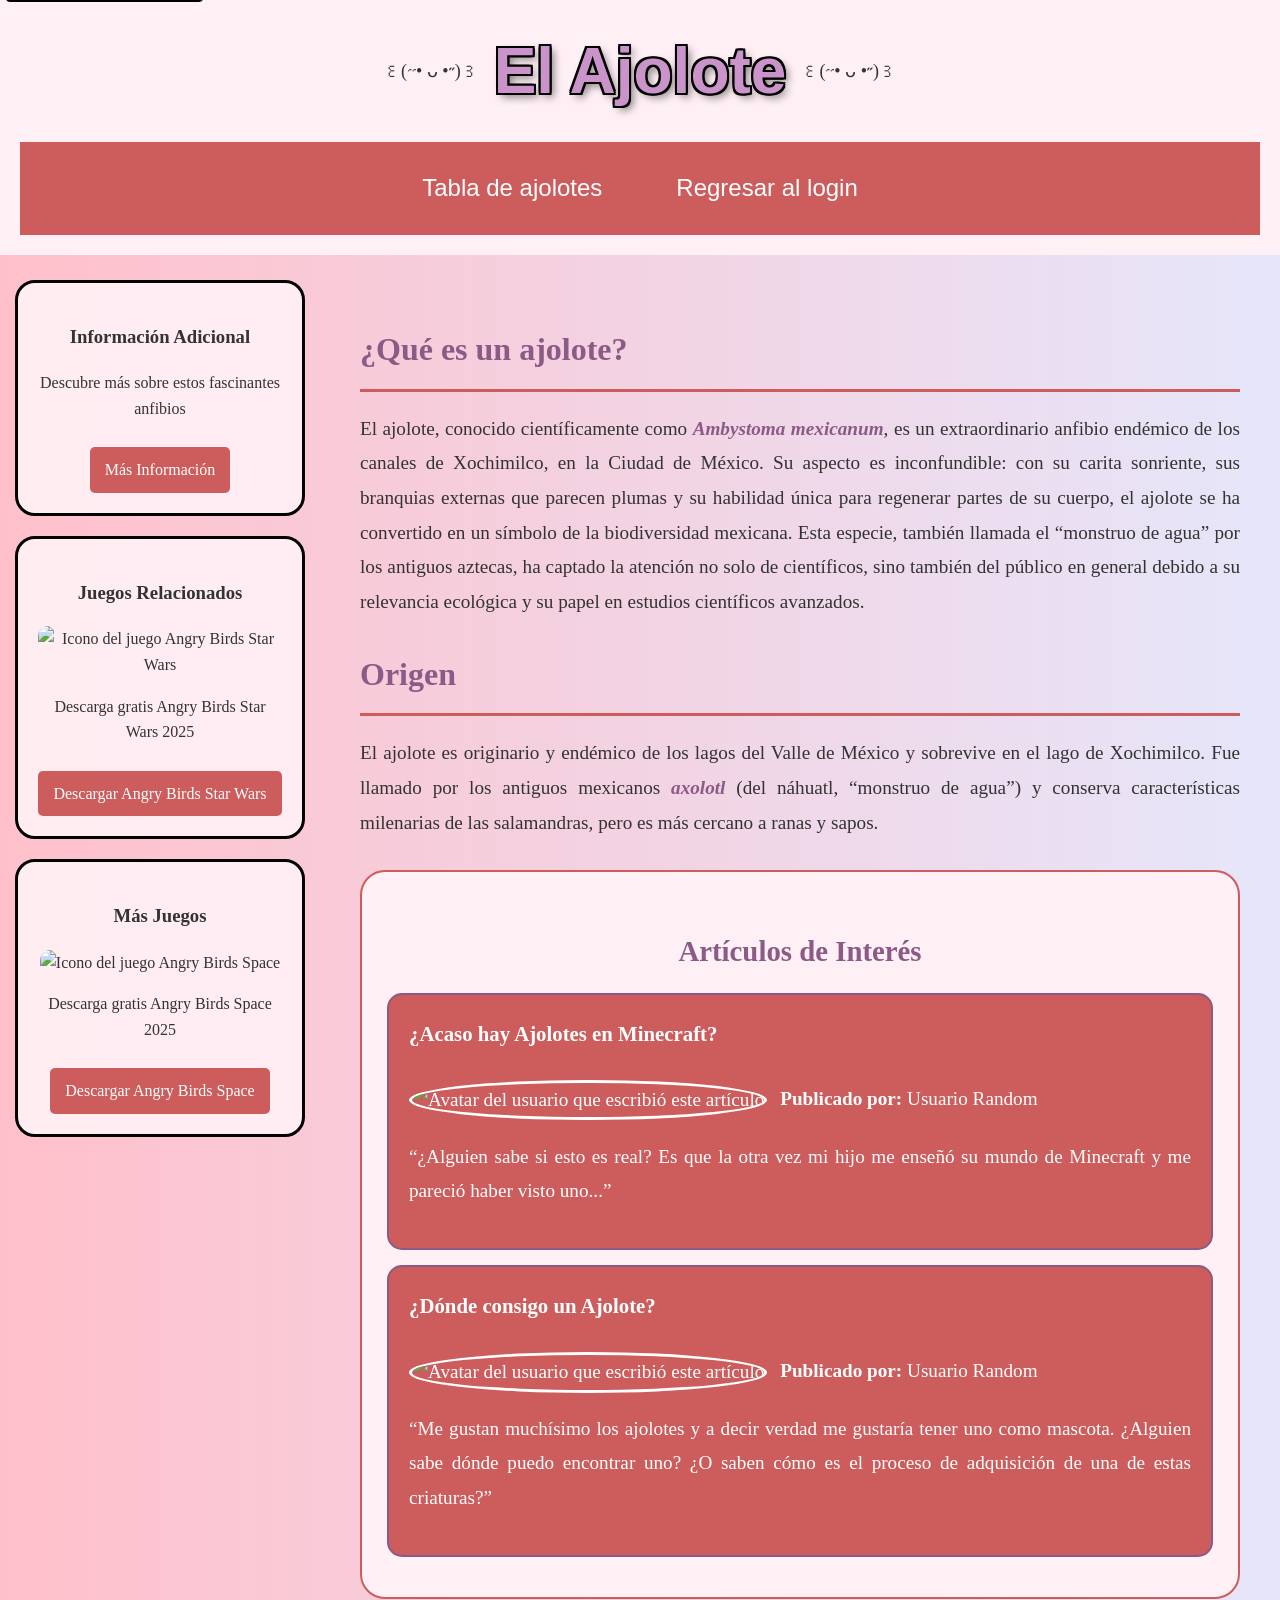
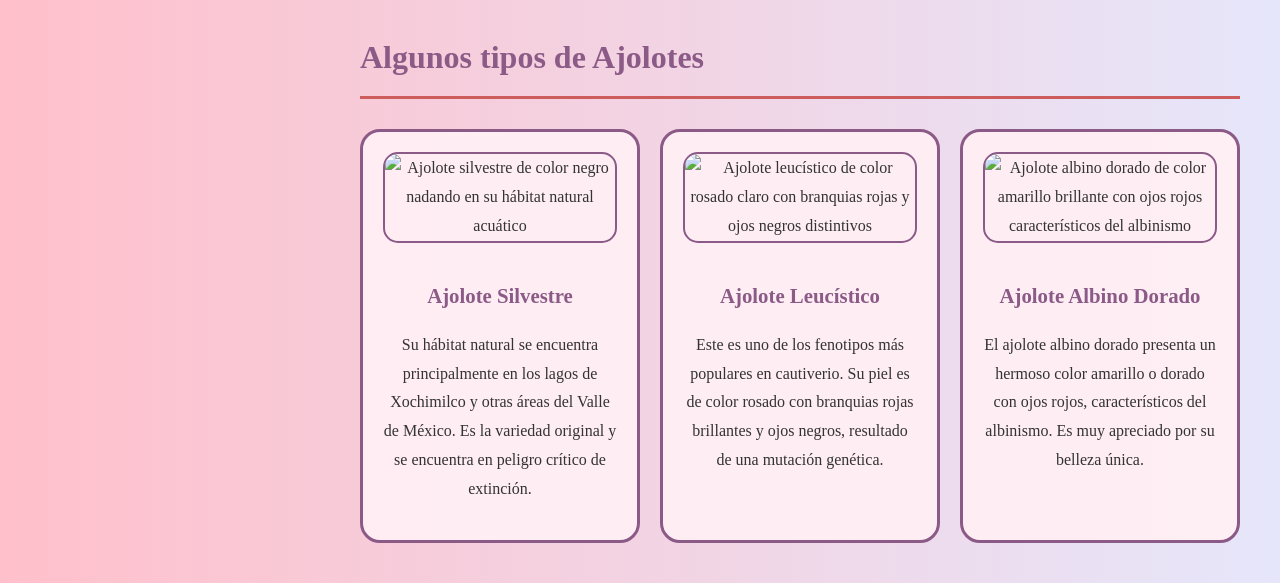
==== commit 2c22ee4a: "Ahora si ya" ====
--- a/index.html
+++ b/index.html
@@ -117,8 +117,8 @@
                         Usuario Random
                     </p>
                     <p>
-                        ¿Alguien sabe si esto es real? Es que la otra vez mi hijo
-                        me enseñó su mundo de Minecraft y me pareció haber visto uno...
+                        <q>¿Alguien sabe si esto es real? Es que la otra vez mi hijo
+                        me enseñó su mundo de Minecraft y me pareció haber visto uno...</q>
                     </p>
                 </article>
 
@@ -132,9 +132,9 @@
                         Usuario Random
                     </p>
                     <p>
-                        Me gustan muchísimo los ajolotes y a decir verdad me gustaría
+                        <q>Me gustan muchísimo los ajolotes y a decir verdad me gustaría
                         tener uno como mascota. ¿Alguien sabe dónde puedo encontrar uno?
-                        ¿O saben cómo es el proceso de adquisición de una de estas criaturas?
+                        ¿O saben cómo es el proceso de adquisición de una de estas criaturas?</q>
                     </p>
                 </article>
             </section>
